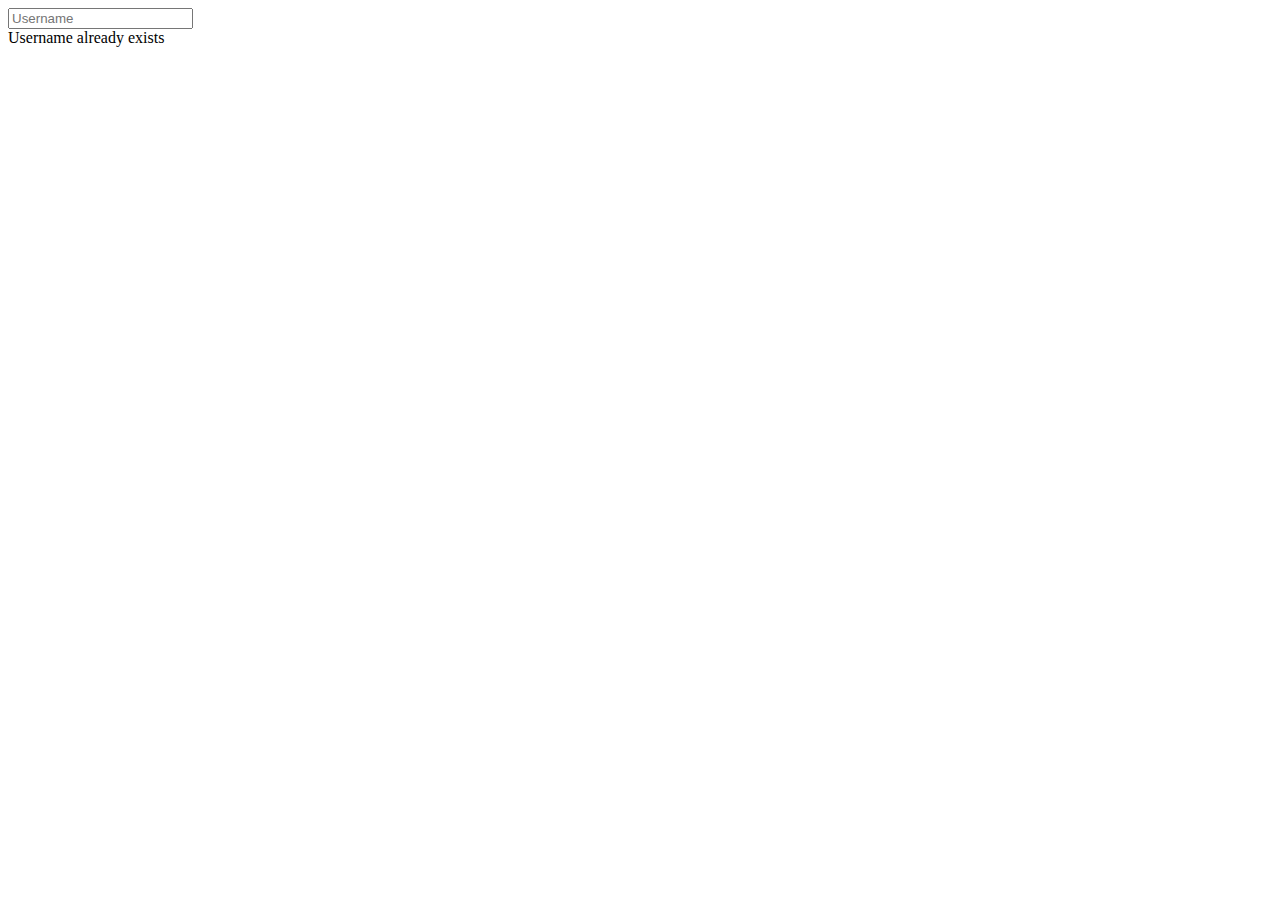
==== login-username-validator/index.html @ dfa70d96 "First commit validator username login page" ====
<!DOCTYPE html>
<html lang="en">
<head>
    <meta charset="UTF-8">
    <meta http-equiv="X-UA-Compatible" content="IE=edge">
    <meta name="viewport" content="width=device-width, initial-scale=1.0">
    <title>Document</title>
</head>
<body>
    <div class="username">
        <input type="text" spellcheck="false" onkeyup="handleChange(event)" onkeydown="handleStartTyping()" placeholder="Username">
        <div id="spinner" class="spinner"></div>
        <div></div>
    </div>
    <div id="alert" class="alert">
        Username already exists
    </div>

    <script type="text/javascript" src="main.js"></script>
</body>
</html>
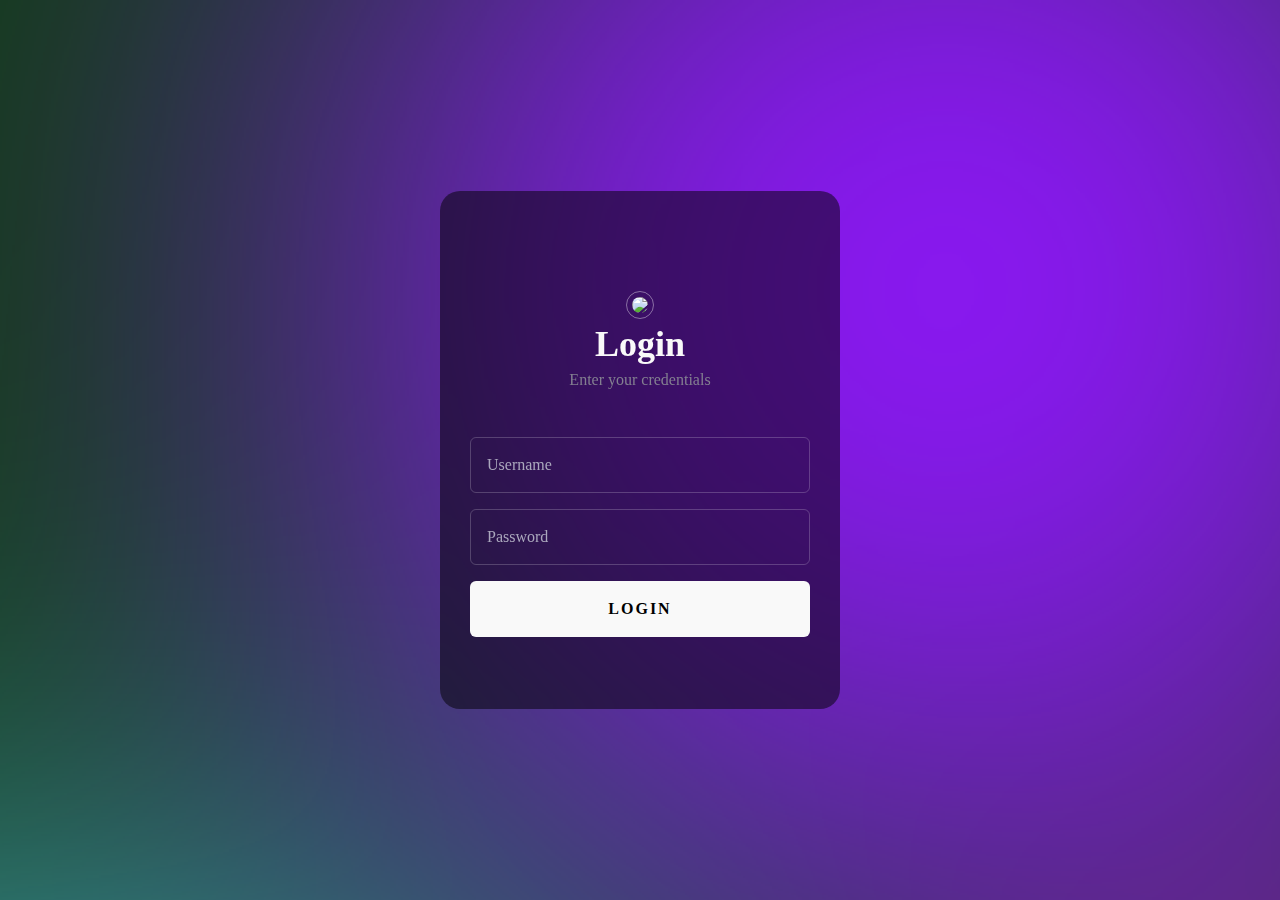
==== commit 42d0d585: "Add style and images" ====
--- a/login-username-validator/index.html
+++ b/login-username-validator/index.html
@@ -4,17 +4,39 @@
     <meta charset="UTF-8">
     <meta http-equiv="X-UA-Compatible" content="IE=edge">
     <meta name="viewport" content="width=device-width, initial-scale=1.0">
+    <link rel="stylesheet" href="style.css">
     <title>Document</title>
 </head>
 <body>
-    <div class="username">
-        <input type="text" spellcheck="false" onkeyup="handleChange(event)" onkeydown="handleStartTyping()" placeholder="Username">
-        <div id="spinner" class="spinner"></div>
-        <div></div>
-    </div>
-    <div id="alert" class="alert">
-        Username already exists
-    </div>
+    <div class="login-card">
+        <img
+          src="https://pub-static.fotor.com/assets/projects/pages/5ff61721271e45d2b9bbc6dbbd4b14c7/300w/purple-cute-school-girl-78a8ba2c107c4ce1bb7e5a3de0ed9528.jpg"
+        />
+        <h2>Login</h2>
+        <h3>Enter your credentials</h3>
+        <form class="login-form">
+          <div class="username">
+            <input
+              spellcheck="false"
+              class="control"
+              type="text"
+              placeholder="Username"
+              onkeyup="handleChange(event)"
+              onkeydown="handleStartTyping()"
+            />
+            <div id="spinner" class="spinner"></div>
+          </div>
+          <div id="alert" class="alert">Username already exists</div>
+          <input
+            spellcheck="false"
+            class="control"
+            id="password"
+            type="password"
+            placeholder="Password"
+          />
+          <button class="control" type="button">LOGIN</button>
+        </form>
+      </div>
 
     <script type="text/javascript" src="main.js"></script>
 </body>
--- a/login-username-validator/style.css
+++ b/login-username-validator/style.css
@@ -0,0 +1,149 @@
+* {
+  box-sizing: border-box;
+}
+
+html,
+body,
+.wrapper {
+  height: 100%;
+}
+
+@keyframes rotate {
+  100% {
+    background-position: 0% 50%;
+  }
+}
+
+body {
+  display: grid;
+  place-items: center;
+  margin: 0;
+  background-color: #103d14;
+  background-image: url("bbblurry.svg");
+  background-repeat: no-repeat;
+  background-size: 200vh;
+  font-family: "Euclid Circular A";
+  color: #3a334e;
+  animation: rotate 5s infinite alternate linear;
+}
+
+button {
+  background: transparent;
+  border: 0;
+  cursor: pointer;
+}
+
+.control {
+  border: 0;
+  border-radius: 8px;
+  outline: none;
+  width: 100%;
+  height: 56px;
+  padding: 0 16px;
+  background: transparent;
+  border-radius: 6px;
+  border: 1px solid rgba(255, 255, 255, 0.2);
+  color: #5a4f79;
+  margin: 8px 0;
+  font-family: inherit;
+  text-align: left;
+  font-size: 16px;
+  transition: 0.4s;
+}
+
+.login-card {
+  width: 400px;
+  padding: 100px 30px 64px;
+  border-radius: 1.25rem;
+  background: rgba(0, 0, 0, 0.5);
+  text-align: center;
+  backdrop-filter: blur(10px);
+}
+
+.login-card > h2 {
+  font-size: 36px;
+  font-weight: 600;
+  margin: 0 0 6px;
+  color: #f9f9f9;
+}
+
+.login-card img {
+  width: 120px;
+  border-radius: 50%;
+  border: 1px solid rgba(255, 255, 255, 0.4);
+  padding: 5px;
+}
+
+.login-card > h3 {
+  color: #837f90;
+  margin: 0 0 40px;
+  font-weight: 500;
+  font-size: 1rem;
+}
+
+.login-form {
+  width: 100%;
+  margin: 0;
+  display: grid;
+}
+
+.login-form input.control::placeholder {
+  color: #aaa7bc;
+}
+
+.login-form > button.control {
+  cursor: pointer;
+  width: 100%;
+  height: 56px;
+  padding: 0 16px;
+  background: #f9f9f9;
+  color: #000000;
+  border: 0;
+  font-family: inherit;
+  font-size: 1rem;
+  font-weight: 600;
+  text-align: center;
+  letter-spacing: 2px;
+  transition: all 0.375s;
+}
+
+.username {
+  position: relative;
+}
+
+@keyframes spin {
+  100% {
+    rotate: 1turn;
+  }
+}
+
+.spinner {
+  position: absolute;
+  top: 50%;
+  right: 16px;
+  translate: 0 -50%;
+  width: 24px;
+  height: 24px;
+  border-radius: 50%;
+  border: 3px solid #ccc9e1;
+  border-top-color: #8f44fd;
+  opacity: 0;
+  animation: spin 1s infinite linear;
+}
+
+.spinner.visible {
+  opacity: 1;
+}
+
+.alert {
+  overflow: hidden;
+  text-align: left;
+  padding: 0 16px;
+  color: #ff3e72;
+  height: 0;
+  transition: 0.3s;
+}
+
+.alert.visible {
+  height: 32px;
+}